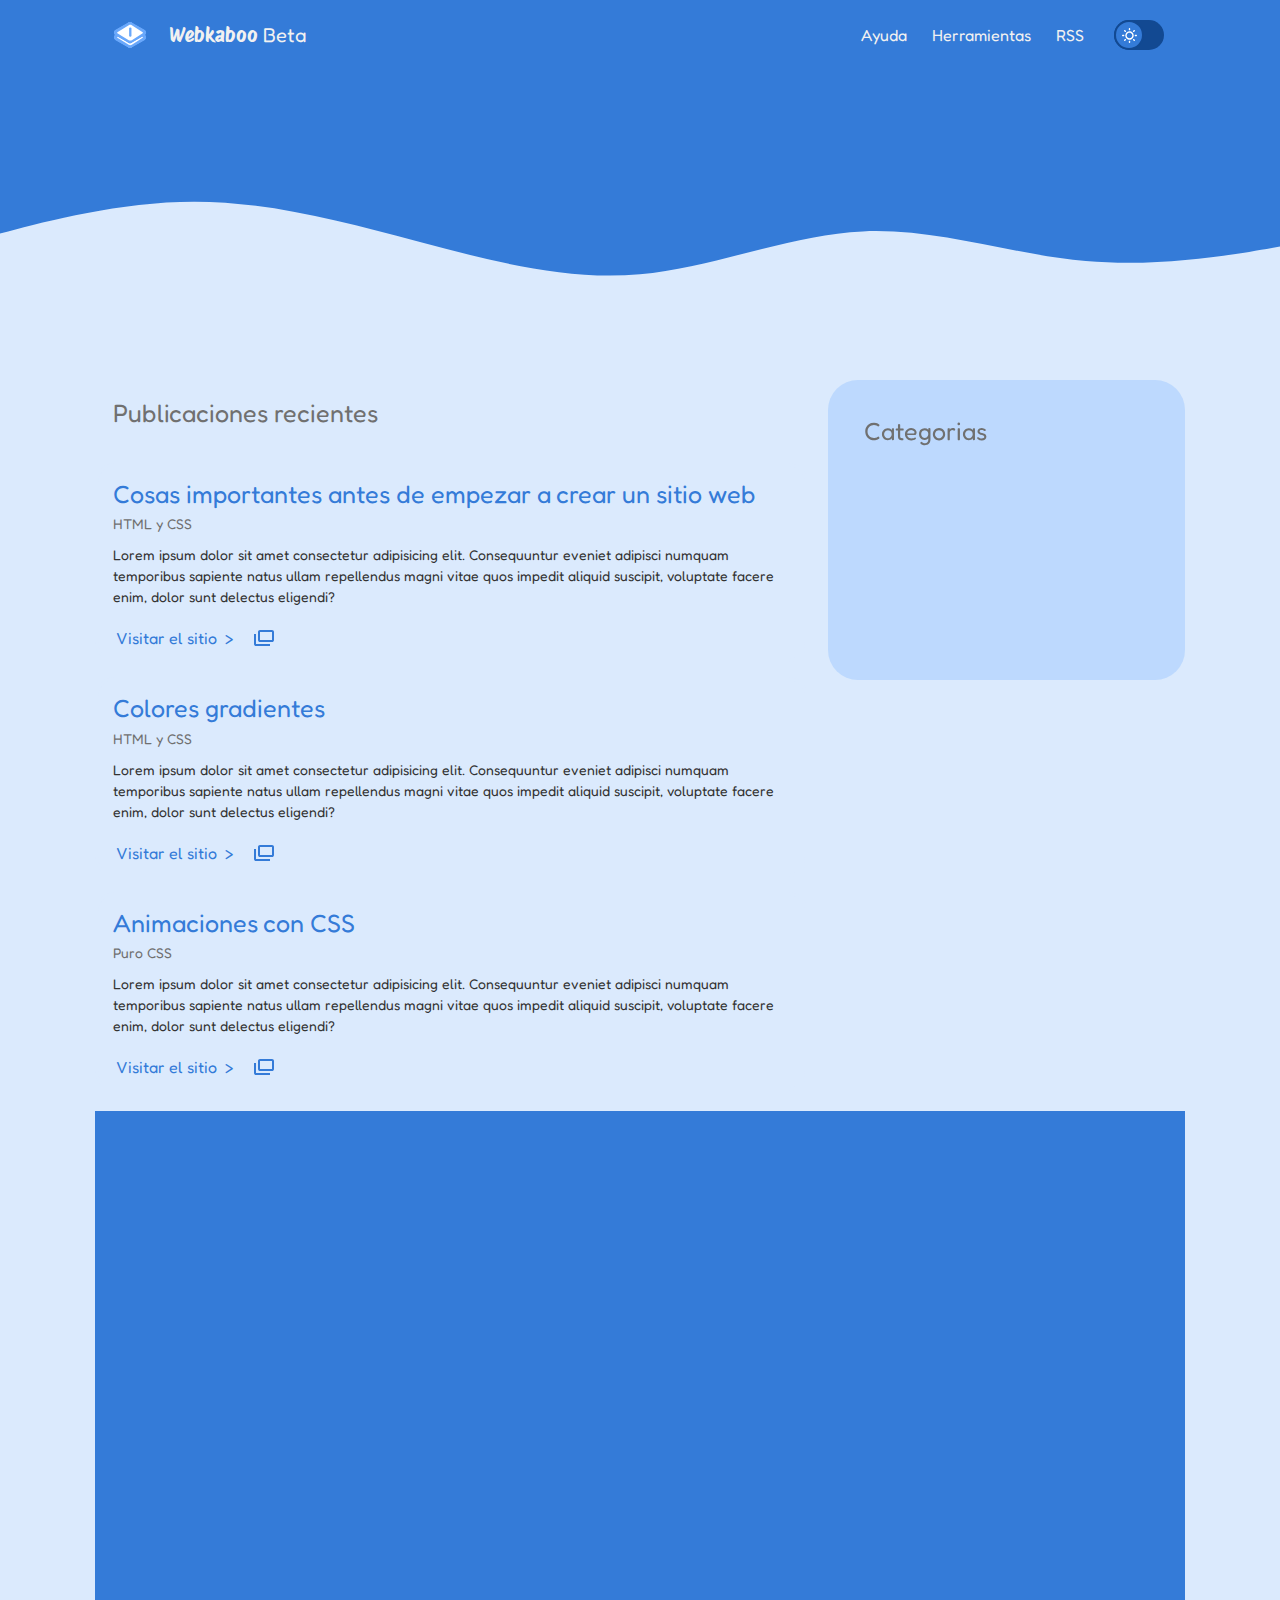
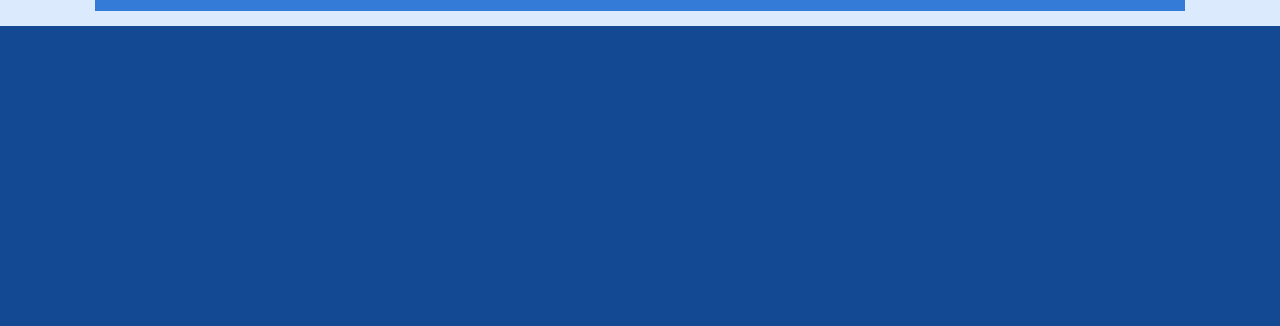
==== index.html @ 7ee4e136 "Add files via upload" ====
<!DOCTYPE html>
<html lang="en">

    <head>
        <meta charset="utf-8" />
        <link rel="icon" href="css/favicon.svg"/>
        <meta name="viewport" content="width=device-width, initial-scale=1" />
        <meta name="theme-color" content="#FFFFFF" />
        <meta
        name="description"
        content="TEST"
        />
        <title>WebKaboo Beta</title>

        <script src="https://code.jquery.com/jquery-3.6.0.slim.min.js"></script>
        <script src="https://code.jquery.com/jquery-3.6.0.slim.js"></script>
        <script src="js/main.js"></script>

        <link rel="stylesheet" type="text/css" href="css/main.css">
        <link rel="stylesheet" type="text/css" href="css/color.css">
        <link rel="stylesheet" type="text/css" href="css/header.css">
        <link rel="stylesheet" type="text/css" href="css/content.css">
        <link rel="stylesheet" type="text/css" href="css/ventan.css">
        <link rel="stylesheet" type="text/css" href="css/footer.css">
    </head>

    <body class="freeze">

    <header class="scroll-hd">
        <div class="header-max">

            <div class="menu-mobile">
                <div onclick="ClickMenu()" class="button">
                    <div class="bar-1 br-1 scroll-btn"></div>
                    <div class="bar-2 br-2 scroll-btn"></div>
                    <div class="bar-3 br-3 scroll-btn"></div>
                </div>
            </div>          
            
            <div class="logo">
                <div class="logo-img"></div>
                <div class="logo-title scroll-tx">Webkaboo&nbsp;<div class="sample-text">Beta</div></div>
            </div>

            <div class="menu-desk">
                <a href="#" class="desk-link scroll-tx">Ayuda</a>
                <a href="#" class="desk-link scroll-tx">Herramientas</a>
                <a href="#" class="desk-link scroll-tx">RSS</a>   
                
                <div class="pil-desk">
                    <div class="pildora-reactora-nuclear-destructiva" onclick="darkm()">
                        <div class="desk-dark dl"></div>
                    </div>
                </div>
                
            </div>

            <div class="visible-btn"></div>
        
        </div>

    </header>

    <div class="menu-wave menu-on scroll-bg">
        <div class="menu-grid">
            <a href="#" onclick="ClickMenu()" class="menu-grid-link smooth-menu scroll-tx">Ayuda</a>
            <a href="#" onclick="ClickMenu()" class="menu-grid-link smooth-menu menu-delay scroll-tx">Herramientas</a>
            <a href="#" onclick="ClickMenu()" class="menu-grid-link smooth-menu menu-delay-2 scroll-tx">RSS</a>

            <div class="pilpil smooth-menu"><div class="dark-mb" onclick="darkm()"></div></div>
        </div>
    </div>


    <div class="content-base">
    
        <div class="hero-bg"><div class="hero">
            
        </div></div>

        <div class="block-1">
            <div class="entrada-grid">
            <div class="publish">Publicaciones recientes</div>
                <div class="sesion-border">
                    <a href="#" class="sesion-content">
                        <div class="sesion-title">Cosas importantes antes de empezar a crear un sitio web</div>
                        <div class="sesion-subtitle">HTML y CSS</div>
                        <div class="sesion-info">Lorem ipsum dolor sit amet consectetur adipisicing elit. Consequuntur eveniet adipisci numquam temporibus sapiente natus ullam repellendus magni vitae quos impedit aliquid suscipit, voluptate facere enim, dolor sunt delectus eligendi?</div>
                    </a>
                    <div class="sesion-button">
                        <a href="#" class="visitar-button">Visitar el sitio  &nbsp;></a>
                        <a href="#" target="_blank" class="icon-ventana">
                            <svg width="20" height="16" viewBox="0 0 20 16" fill="none" xmlns="http://www.w3.org/2000/svg">
                                <path class="svg-window" d="M16 14V16H2C1.46957 16 0.960859 15.7893 0.585786 15.4142C0.210714 15.0391 0 14.5304 0 14V4H2V14M20 2V10C20 10.5304 19.7893 11.0391 19.4142 11.4142C19.0391 11.7893 18.5304 12 18 12H6C5.46957 12 4.96086 11.7893 4.58579 11.4142C4.21071 11.0391 4 10.5304 4 10V2C4 1.46957 4.21071 0.960859 4.58579 0.585786C4.96086 0.210714 5.46957 0 6 0H18C18.5304 0 19.0391 0.210714 19.4142 0.585786C19.7893 0.960859 20 1.46957 20 2ZM18 2H6V10H18V2Z" fill="#5075a5"/>
                            </svg>                                
                        </a>
                    </div>
                </div>

                <div class="sesion-border">
                    <a href="#" class="sesion-content">
                        <div class="sesion-title">Colores gradientes</div>
                        <div class="sesion-subtitle">HTML y CSS</div>
                        <div class="sesion-info">Lorem ipsum dolor sit amet consectetur adipisicing elit. Consequuntur eveniet adipisci numquam temporibus sapiente natus ullam repellendus magni vitae quos impedit aliquid suscipit, voluptate facere enim, dolor sunt delectus eligendi?</div>
                    </a>
                    <div class="sesion-button">
                        <a href="#" class="visitar-button">Visitar el sitio  &nbsp;></a>
                        <a href="#" target="_blank" class="icon-ventana">
                            <svg width="20" height="16" viewBox="0 0 20 16" fill="none" xmlns="http://www.w3.org/2000/svg">
                                <path class="svg-window" d="M16 14V16H2C1.46957 16 0.960859 15.7893 0.585786 15.4142C0.210714 15.0391 0 14.5304 0 14V4H2V14M20 2V10C20 10.5304 19.7893 11.0391 19.4142 11.4142C19.0391 11.7893 18.5304 12 18 12H6C5.46957 12 4.96086 11.7893 4.58579 11.4142C4.21071 11.0391 4 10.5304 4 10V2C4 1.46957 4.21071 0.960859 4.58579 0.585786C4.96086 0.210714 5.46957 0 6 0H18C18.5304 0 19.0391 0.210714 19.4142 0.585786C19.7893 0.960859 20 1.46957 20 2ZM18 2H6V10H18V2Z" fill="#5075a5"/>
                            </svg>                                
                        </a>
                    </div>
                </div>

                <div class="sesion-border">
                    <a href="#" class="sesion-content">
                        <div class="sesion-title">Animaciones con CSS</div>
                        <div class="sesion-subtitle">Puro CSS</div>
                        <div class="sesion-info">Lorem ipsum dolor sit amet consectetur adipisicing elit. Consequuntur eveniet adipisci numquam temporibus sapiente natus ullam repellendus magni vitae quos impedit aliquid suscipit, voluptate facere enim, dolor sunt delectus eligendi?</div>
                    </a>
                    <div class="sesion-button">
                        <a href="#" class="visitar-button">Visitar el sitio  &nbsp;></a>
                        <a href="#" target="_blank" class="icon-ventana">
                            <svg width="20" height="16" viewBox="0 0 20 16" fill="none" xmlns="http://www.w3.org/2000/svg">
                                <path class="svg-window" d="M16 14V16H2C1.46957 16 0.960859 15.7893 0.585786 15.4142C0.210714 15.0391 0 14.5304 0 14V4H2V14M20 2V10C20 10.5304 19.7893 11.0391 19.4142 11.4142C19.0391 11.7893 18.5304 12 18 12H6C5.46957 12 4.96086 11.7893 4.58579 11.4142C4.21071 11.0391 4 10.5304 4 10V2C4 1.46957 4.21071 0.960859 4.58579 0.585786C4.96086 0.210714 5.46957 0 6 0H18C18.5304 0 19.0391 0.210714 19.4142 0.585786C19.7893 0.960859 20 1.46957 20 2ZM18 2H6V10H18V2Z" fill="#5075a5"/>
                            </svg>                                
                        </a>
                    </div>
                </div>

            </div>

            <div class="ventana-grid">
                <div class="publish">Categorias</div>

            </div>
        </div>

        <div class="block-2"></div>

        <footer></footer>

    </div>



    </body>
    
</html>
---- css/main.css ----
@import url('https://fonts.googleapis.com/css2?family=DM+Sans:opsz@9..40&display=swap');
@import url('https://fonts.googleapis.com/css2?family=Fredoka:wght@502&display=swap');
@import url('https://fonts.googleapis.com/css2?family=Fredoka:wght@502&family=Protest+Riot&display=swap');

/*
.fredoka-<uniquifier> {
  font-family: "Fredoka", sans-serif;
  font-optical-sizing: auto;
  font-weight: 502;
  font-style: normal;
  font-variation-settings:
    "wdth" 100;
}
*/

* {
    margin: 0;
    padding: 0;

    scroll-behavior: smooth;
}

*,::after, ::before {
    box-sizing: border-box;
}

html, body {
    height: 100%;
}

body {
    font-smooth: antialiased;
    -webkit-font-smoothing: antialiased;
    -moz-osx-font-smoothing: grayscale;

    line-height: 1.5;
}

body {
    background: var(--background);
}

input, button, textarea, select {
    font: inherit;
}

button {
    border: none;
}

a {
    text-decoration: none;
}

@media (prefers-color-scheme: dark) {

}

@media (max-width:780px) {
    .menu-block {
        overflow: hidden;
    }
}
---- css/color.css ----
body {
    --header: #347bd8;
    --header-color: #f1f1f1;
    
    --header-on: #dbeafd;
    --header-color-on: #333333;

    --h1-color: #347bd8;
    --h1-color-select:#102b83;

    --primary-color: #347bd8;
    --primary-color-select: #104285;

    --second-color: #7d4e9c;
    --second-color-select: #9e57ce;

    --publish:#707070;

    --background: #dbeafd;
    --text: #333333;
    --wave: url(../promp/wave.svg);

    --dark-btn: url(../promp/sun.521d76c1.svg);
    --window: url(../promp/window.svg);
    --window-hover: url(../promp/windowd.svg);

    --button-dark: #124992;
    --footer: #124992;

    --bg-movil: hwb(0 100% 0% / 0.733);
}

@media (max-width:780px) {
    body {
        --header: #347bd8;
        --header-color: #333333;

        --header-on: rgb(255, 255, 255);
        --header-color-on: #000000;
    }
}

body.dark-theme {
    --header: #347bd8;
    --header-color: #f1f1f1;
    
    --header-on: #07090e;
    --header-color-on: #d3d3d3;

    --h1-color: #a1841c;
    --h1-color-select:#e3b617;

    --primary-color: #a1841c;
    --primary-color-select: #e3b617;

    --second-color: #7d4e9c;
    --second-color-select: #9e57ce;

    --publish:#504949;

    /**--background: #202124;*/
    --background: #07090e;
    --text: #afafaf;
    --wave: url(../promp/wavedark.svg);

    --dark-btn: url(../promp/moon.9b54569f.svg);
    --window: url(../promp/windowd.svg);
    --window-hover: url(../promp/window.svg);

    --button-dark: #745f12;
    --footer: #124992;

    --bg-movil: #212224e3;
}

@media (prefers-color-scheme: dark) {
    body {
          --header: #347bd8;
    --header-color: #f1f1f1;
    
    --header-on: #202124;
    --header-color-on: #d3d3d3;

    --h1-color: #5075a5;
    --h1-color-select:#102b83;

    --primary-color: #5075a5;
    --primary-color-select: #104285;

    --second-color: #7d4e9c;
    --second-color-select: #9e57ce;

    --publish:#969696;

    --background: #202124;
    --text: #afafaf;
    --wave: url(../promp/wavedark.svg);

    --dark-btn: url(../promp/moon.9b54569f.svg);
    --window: url(../promp/windowd.svg);
    --window-hover: url(../promp/window.svg);

    --button-dark: #124992;
    --footer: #124992;

    --bg-movil: #212224e3;
    }
    body.light-theme {
        --header: #347bd8;
        --header-color: #f1f1f1;
        
        --header-on: rgb(255, 255, 255);
        --header-color-on: #333333;
    
        --h1-color: #347bd8;
        --h1-color-select:#102b83;
    
        --primary-color: #347bd8;
        --primary-color-select: #104285;
    
        --second-color: #7d4e9c;
        --second-color-select: #9e57ce;
    
        --publish:#707070;
    
        --background: #ffffff;
        --text: #333333;
        --wave: url(../promp/wave.svg);
    
        --dark-btn: url(../promp/sun.521d76c1.svg);
        --window: url(../promp/window.svg);
        --window-hover: url(../promp/windowd.svg);
    
        --button-dark: #124992;
        --footer: #124992;
    
        --bg-movil: hwb(0 100% 0% / 0.733);
    }
}
---- css/header.css ----
header {
    width: 100%;
    height: 70px;

    position: fixed;

    background-color: var(--primary-color);
    
    font-family: "Fredoka", sans-serif;

    user-select: none;
    z-index: 3;
    transition: 0.2s ease-out;
}

.header-scroll {
    background-color: var(--header-on);
}

.header-max{
    width: 100%;
    height: 70px;

    max-width: 1090px;

    margin-left: auto;
    margin-right: auto;

    justify-content: space-between;
    display: flex;
}

.menu-mobile {
    display: none;
}/*Vista movil desactivado*/

.logo{
    width: 230px;
    height: 70px;

    display: flex;

    gap: 4px;
}

.logo-img {
    width: 70px;
    height: 70px;

    background-image: url(favicon.svg);
    background-size: 38px;

    background-position: center;

    background-repeat: no-repeat;
}

.logo-title{
    width: fit-content;
    height: 70px;

    display: flex;
    justify-content: center;
    align-items: center;

    color: var(--header-color);
    font-family: "Protest Riot", sans-serif;

    font-size: 20px;
}

.sample-text {
    font-family: "Fredoka", sans-serif;
}/*Beta*/

.menu-desk{
    width: 340px;
    height: 70px;

    display: flex;

    align-items: center;
    justify-content: center;
    flex-direction: row;

    gap: 25px;
}

.desk-link {
    text-decoration: none;
    color:var(--header-color);

    transition: 0.2s ease-out;
}

.desk-link:hover{
    color:var(--primary-color-select);
}

.resolt {
    color: var(--header-color-on);
}/* color en scroll*/

.visible-btn {
    display: none;
}

.pil-desk {
    display: flex;

    width: 60px;
    height: 70px;

    align-items: center;
    justify-content: center;
}

.pildora-reactora-nuclear-destructiva {
    background-color: var(--button-dark);

    width: 50px;
    height: 30px;

    border-radius: 30px;

    display: flex;
    flex-direction: row;
}

.desk-dark {
    width: 30px;
    height: 30px;

    border-radius: 30px;
}

.desk-dark {
    background: var(--primary-color);
    border: 2px solid var(--button-dark);

    background-image: var(--dark-btn);
    background-size: 15px 15px;

    background-position: center;
    background-repeat: no-repeat;
    transition: 0.2s ease-out;
}

.demo {
    transform: translate(20px, 0);
}

@media (max-width:780px) {

    .pildora-reactora-nuclear-destructiva{
        display: none;
    }

    header {
        height: 60px;
    }

    .header-max, .logo-img {
        height: 60px;
    }

    .menu-mobile {
        display: flex;
        width: 60px;
        height: 60px;
    }

    .logo-title{
        display: none;
    }

    .logo {
        width: 50px;
        height: 60px;
    }

    .menu-desk{
        display: none;
    }

    .visible-btn {
        display: block;
        width: 60px;
        height: 60px;
    }

    .button {
        width: 100%;
        height: 100%;
    
        display: flex;
        justify-content: center;
        align-items: center;
        flex-direction: column;
        gap: 5px;
    
    }
}

.bar-1, .bar-2, .bar-3 {
    width: 20px;
    height: 2px;

    border-radius: 20px;

    background-color: var(--header-color);
    transition: 200ms ease-out;
    transform: scale(1);
}

.btn-resolt {
    background-color: var(--header-color-on);
}

.bar1-on {
    position: fixed;
    transform: rotate(-46deg);
}

.bar2-on {
    opacity: 0;
}

.bar3-on {
    position: fixed;
    transform: rotate(44deg);
}

.menu-wave {
    display: none;
}

@media (max-width:780px) {
    .menu-wave {
        width: 100%;
        height: 100%;
    
        display: flex;
        flex-direction: column;
    
        position: fixed;
    
        background-color: var(--primary-color);
    
        transform: translateY(-100%);
        transition: 0.35s cubic-bezier(1, 0.04, 0.36, 1);
    
        z-index: 2;
        backdrop-filter: blur(3px);
    }

    .menu-wave-on {
        transform: translateY(0);
    }

    .bg-resolt {
        background-color: var(--bg-movil);
    }

    .menu-grid {
        width: 100%;
        height: 400px;
    
        padding: 80px 30px 30px 30px;
    
        display: flex;
        flex-direction: column;
        gap: 10px;
    }

    .menu-grid-link {
        color: var(--header-color);
        font-family: "Fredoka", sans-serif;
    
        width: 100%;
        height: 65px;
    
        font-size: 35px;
    
        display: flex;
        align-items: center;
        justify-content:flex-start;
    
        transition: 0.2s ease-out;

        opacity: 0;
        text-decoration: none;
    }

    .resolt {
        color: var(--header-color-on);
    }

    .menu-grid-smooth {
        animation: Smooth-menu-ed 0.752s forwards;
    }
    
    @keyframes Smooth-menu-ed {
        0% {
            opacity: 0;
            transform: translateX(50px) scale(1);
        }
    
        60% {
            opacity: 0;
            transform: translateX(50px) scale(1);
        }
    
        100% {
            opacity: 1;
            transform:scale(1);
        }
    }
}

.pilpil{
    width: 100%;
    height: 50px;

    display: flex;
}

.dark-mb{
    width: 50px;
    height: 50px;

    border-radius: 50px;

    background: var(--primary-color-select);
    background-image: var(--dark-btn);
    background-size: 30px;
    background-position: center;

    background-repeat: no-repeat;
}
---- css/content.css ----
.content-base {
    width: 100%;
    height: 100%;

    background-color: var(--background);
}

.hero-bg {
    background: var(--primary-color);
    background-image: var(--wave);
    background-size: cover;
    background-position: center;
    background-repeat: no-repeat;
}

.hero {
    width: 100%;
    max-width: 1080px;

    margin-left: auto;
    margin-right: auto;
    height: 40vh;

    /*background-image: url(../test.png);
    background-size: cover;
    background-position: center center;

    background-repeat: no-repeat;*/

    display: flex;
    align-items: flex-start;
    justify-content: center;
    flex-direction: column;

    display: flex;

    padding: 20px;
    gap: 20px;
}

.block-1 {
    width: 100%;
    max-width: 1090px;

    margin-left: auto;
    margin-right: auto;
    height: auto;

    display: grid;

    grid-template-columns: 2fr 1fr;
    grid-template-rows: 1fr;

    gap: 20px;
    flex-direction: column;
    padding: 20px 0;
}

.entrada-grid {
    width: 100%;
    height: auto;

    gap: 15px;
    display: grid;
}

@media (max-width:780px) {
    .block-1 {
        display: flex;
    }
}

.publish {
    font-family: "Fredoka", sans-serif;
    font-size: 25px;

    color: var(--publish);
    padding: 15px 18px;
}

.sesion-border {
    border: 3px solid var(--background);
    transition: 0.2s ease-out;
    border-radius: 20px;
}

.sesion-content {
    font-family: "Fredoka", sans-serif;

    width: 100%;
    height: auto;

    padding: 10px 15px;

    display: flex;
    flex-direction: column;
    gap: 0px;

    transition: 0.2s ease-out;
}

.sesion-title {
    font-size: 25px;
    color: var(--h1-color);
    transition: 0.2s ease-out;
}

.sesion-subtitle {
    font-size: 14px;
    color: var(--publish);
    transition: 0.2s ease-out;
    margin-bottom: 10px;
}

.sesion-info {
    font-size: 14px;
    color: var(--text);
}

.sesion-button {
    font-family: "Fredoka", sans-serif;

    width: 100%;
    height: 42px;

    padding: 0 18px;

    display: flex;
    gap: 10px;
}

.sesion-border:active {
    border: 3px solid var(--primary-color);
}

.sesion-content:hover .sesion-title {
    color: var(--primary-color-select);
}

.visitar-button {
    width: fit-content;
    height: 42px;


    border-radius: 30px;

    color: var(--primary-color);

    display: flex;
    align-items: center;
    justify-content: center;
    transition: 0.2s ease-out;
}

.visitar-button:hover {
    color: var(--primary-color-select);
}

.icon-ventana {
    width: 42px;
    height: 42px;

    border-radius: 30px;
    display: flex;
    align-items: center;
    justify-content: center;
}

.svg-window {
    fill: var(--primary-color);
    transition: 0.2s ease-out;
}

.icon-ventana:hover .svg-window{
    fill: var(--primary-color-select);
}


.block-2 {
    width: 100%;
    max-width: 1090px;

    margin-left: auto;
    margin-right: auto;
    height: 500px;

    display: block;

    gap: 20px;
    padding: 20px 0;

    background-color: var(--primary-color);
}
---- css/ventan.css ----
.ventana-grid {
    width: 100%;
    height: 300px;

    background-color: #98c5ff71;
    border-radius: 30px;

    display: block;
    position: sticky;

    z-index: 2;
    top: 90px;

    padding: 18px;
}

@media (max-width:780px) {
    .ventana-grid {
        display: none;
    }
}
---- css/footer.css ----
footer {
    width: 100%;
    height: 300px;

    background: var(--footer);
    margin-top: 15px;
}
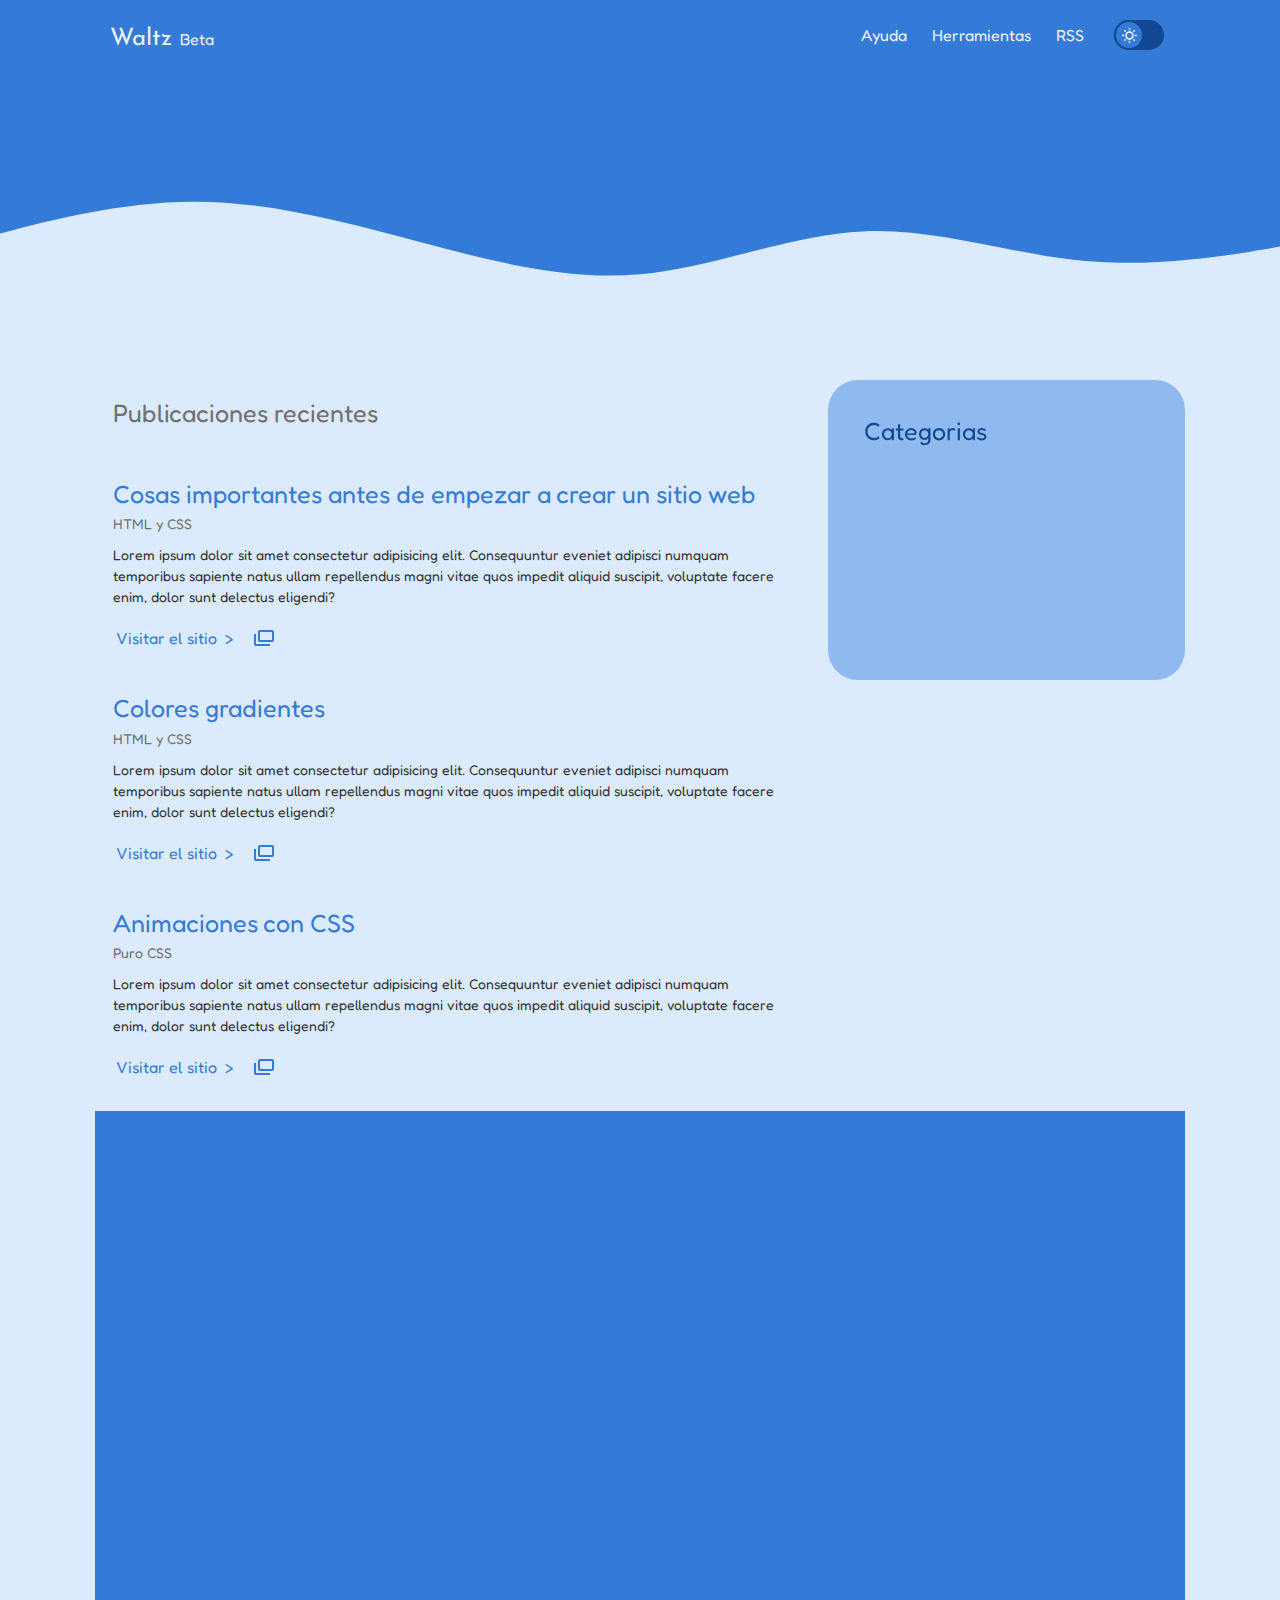
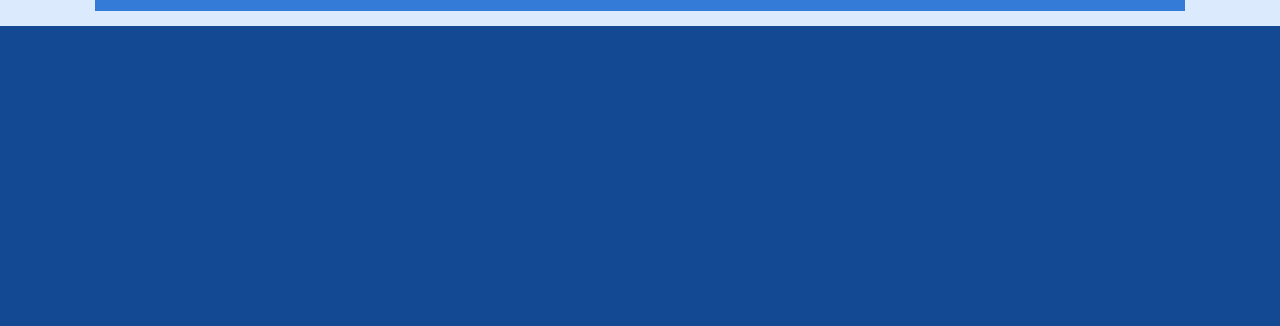
==== commit 1c2bdd7b: "Add files via upload" ====
--- a/index.html
+++ b/index.html
@@ -10,11 +10,9 @@
         name="description"
         content="TEST"
         />
-        <title>WebKaboo Beta</title>
+        <title>Waltz beta</title>
 
-        <script src="https://code.jquery.com/jquery-3.6.0.slim.min.js"></script>
-        <script src="https://code.jquery.com/jquery-3.6.0.slim.js"></script>
-        <script src="js/main.js"></script>
+        <script src="js/main.js" ></script>
 
         <link rel="stylesheet" type="text/css" href="css/main.css">
         <link rel="stylesheet" type="text/css" href="css/color.css">
@@ -38,8 +36,7 @@
             </div>          
             
             <div class="logo">
-                <div class="logo-img"></div>
-                <div class="logo-title scroll-tx">Webkaboo&nbsp;<div class="sample-text">Beta</div></div>
+                <div class="logo-title scroll-tx">Waltz&nbsp;<div class="sample-text">Beta</div></div>
             </div>
 
             <div class="menu-desk">
@@ -47,10 +44,10 @@
                 <a href="#" class="desk-link scroll-tx">Herramientas</a>
                 <a href="#" class="desk-link scroll-tx">RSS</a>   
                 
-                <div class="pil-desk">
-                    <div class="pildora-reactora-nuclear-destructiva" onclick="darkm()">
+                <div class="pil-desk ">
+                    <button class="pildora-reactora-nuclear-destructiva" onclick="darkm()">
                         <div class="desk-dark dl"></div>
-                    </div>
+                    </button>
                 </div>
                 
             </div>
@@ -72,11 +69,11 @@
     </div>
 
 
-    <div class="content-base">
+    <div class="content-base no-clic">
     
-        <div class="hero-bg"><div class="hero">
-            
-        </div></div>
+        <div class="hero-bg">
+            <div class="hero"></div>
+        </div>
 
         <div class="block-1">
             <div class="entrada-grid">
@@ -132,7 +129,7 @@
             </div>
 
             <div class="ventana-grid">
-                <div class="publish">Categorias</div>
+                <div class="ventana-title">Categorias</div>
 
             </div>
         </div>
--- a/css/main.css
+++ b/css/main.css
@@ -1,6 +1,8 @@
 @import url('https://fonts.googleapis.com/css2?family=DM+Sans:opsz@9..40&display=swap');
 @import url('https://fonts.googleapis.com/css2?family=Fredoka:wght@502&display=swap');
 @import url('https://fonts.googleapis.com/css2?family=Fredoka:wght@502&family=Protest+Riot&display=swap');
+
+@import url('https://fonts.googleapis.com/css2?family=Josefin+Sans:ital,wght@1,700&display=swap');
 
 /*
 .fredoka-<uniquifier> {
--- a/css/color.css
+++ b/css/color.css
@@ -15,6 +15,8 @@
     --second-color-select: #9e57ce;
 
     --publish:#707070;
+    --category: #124992;
+    --ventana:#317cdf71;
 
     --background: #dbeafd;
     --text: #333333;
@@ -27,17 +29,7 @@
     --button-dark: #124992;
     --footer: #124992;
 
-    --bg-movil: hwb(0 100% 0% / 0.733);
-}
-
-@media (max-width:780px) {
-    body {
-        --header: #347bd8;
-        --header-color: #333333;
-
-        --header-on: rgb(255, 255, 255);
-        --header-color-on: #000000;
-    }
+    --bg-movil: #dbeafd;
 }
 
 body.dark-theme {
@@ -57,6 +49,8 @@
     --second-color-select: #9e57ce;
 
     --publish:#504949;
+    --category: #afafaf;
+    --ventana:#0f11146e;
 
     /**--background: #202124;*/
     --background: #07090e;
@@ -70,46 +64,47 @@
     --button-dark: #745f12;
     --footer: #124992;
 
-    --bg-movil: #212224e3;
+    --bg-movil: #07090e;
 }
 
 @media (prefers-color-scheme: dark) {
     body {
-          --header: #347bd8;
-    --header-color: #f1f1f1;
+        --header: #347bd8;
+        --header-color: #f1f1f1;
+        
+        --header-on: #07090e;
+        --header-color-on: #d3d3d3;
     
-    --header-on: #202124;
-    --header-color-on: #d3d3d3;
-
-    --h1-color: #5075a5;
-    --h1-color-select:#102b83;
-
-    --primary-color: #5075a5;
-    --primary-color-select: #104285;
-
-    --second-color: #7d4e9c;
-    --second-color-select: #9e57ce;
-
-    --publish:#969696;
-
-    --background: #202124;
-    --text: #afafaf;
-    --wave: url(../promp/wavedark.svg);
-
-    --dark-btn: url(../promp/moon.9b54569f.svg);
-    --window: url(../promp/windowd.svg);
-    --window-hover: url(../promp/window.svg);
-
-    --button-dark: #124992;
-    --footer: #124992;
-
-    --bg-movil: #212224e3;
+        --h1-color: #a1841c;
+        --h1-color-select:#e3b617;
+    
+        --primary-color: #a1841c;
+        --primary-color-select: #e3b617;
+    
+        --second-color: #7d4e9c;
+        --second-color-select: #9e57ce;
+    
+        --publish:#504949;
+    
+        /**--background: #202124;*/
+        --background: #07090e;
+        --text: #afafaf;
+        --wave: url(../promp/wavedark.svg);
+    
+        --dark-btn: url(../promp/moon.9b54569f.svg);
+        --window: url(../promp/windowd.svg);
+        --window-hover: url(../promp/window.svg);
+    
+        --button-dark: #745f12;
+        --footer: #124992;
+    
+        --bg-movil: #212224e3;
     }
     body.light-theme {
         --header: #347bd8;
         --header-color: #f1f1f1;
         
-        --header-on: rgb(255, 255, 255);
+        --header-on: #dbeafd;
         --header-color-on: #333333;
     
         --h1-color: #347bd8;
@@ -123,7 +118,7 @@
     
         --publish:#707070;
     
-        --background: #ffffff;
+        --background: #dbeafd;
         --text: #333333;
         --wave: url(../promp/wave.svg);
     
--- a/css/header.css
+++ b/css/header.css
@@ -35,24 +35,12 @@
 }/*Vista movil desactivado*/
 
 .logo{
-    width: 230px;
-    height: 70px;
-
-    display: flex;
-
-    gap: 4px;
-}
-
-.logo-img {
-    width: 70px;
-    height: 70px;
-
-    background-image: url(favicon.svg);
-    background-size: 38px;
-
-    background-position: center;
-
-    background-repeat: no-repeat;
+    width: 100px;
+    height: 70px;
+
+    display: flex;
+
+    padding: 4px 0 0 15px ;
 }
 
 .logo-title{
@@ -64,13 +52,16 @@
     align-items: center;
 
     color: var(--header-color);
-    font-family: "Protest Riot", sans-serif;
-
-    font-size: 20px;
+    
+    font-family: 'Josefin Sans', sans-serif;
+
+    font-size: 24px;
 }
 
 .sample-text {
+    font-size: 16px;
     font-family: "Fredoka", sans-serif;
+
 }/*Beta*/
 
 .menu-desk{
@@ -170,14 +161,20 @@
         height: 60px;
     }
 
-    .logo-title{
+    .logo {
+        width: 73px;
+        height: 60px;
+        padding: 4px 0 0 0 ;
+    }
+
+    .sample-text {
         display: none;
     }
 
-    .logo {
-        width: 50px;
-        height: 60px;
-    }
+    .logo-title {
+        height: 60px;
+    }
+
 
     .menu-desk{
         display: none;
@@ -235,6 +232,10 @@
     display: none;
 }
 
+.content-block {
+    filter: blur(2px);
+}
+
 @media (max-width:780px) {
     .menu-wave {
         width: 100%;
@@ -247,15 +248,16 @@
     
         background-color: var(--primary-color);
     
-        transform: translateY(-100%);
-        transition: 0.35s cubic-bezier(1, 0.04, 0.36, 1);
+        opacity: 0;
+        transition: 0.25s cubic-bezier(1, 0.04, 0.36, 1);
     
         z-index: 2;
         backdrop-filter: blur(3px);
+
     }
 
     .menu-wave-on {
-        transform: translateY(0);
+        opacity: 1;
     }
 
     .bg-resolt {
@@ -297,7 +299,7 @@
     }
 
     .menu-grid-smooth {
-        animation: Smooth-menu-ed 0.752s forwards;
+        animation: Smooth-menu-ed 0.723s forwards;
     }
     
     @keyframes Smooth-menu-ed {
--- a/css/ventan.css
+++ b/css/ventan.css
@@ -2,7 +2,7 @@
     width: 100%;
     height: 300px;
 
-    background-color: #98c5ff71;
+    background-color: var(--ventana);
     border-radius: 30px;
 
     display: block;
@@ -18,4 +18,13 @@
     .ventana-grid {
         display: none;
     }
+}
+
+.ventana-title {
+    color: var(--category);
+
+    font-family: "Fredoka", sans-serif;
+    font-size: 25px;
+
+    padding: 15px 18px;
 }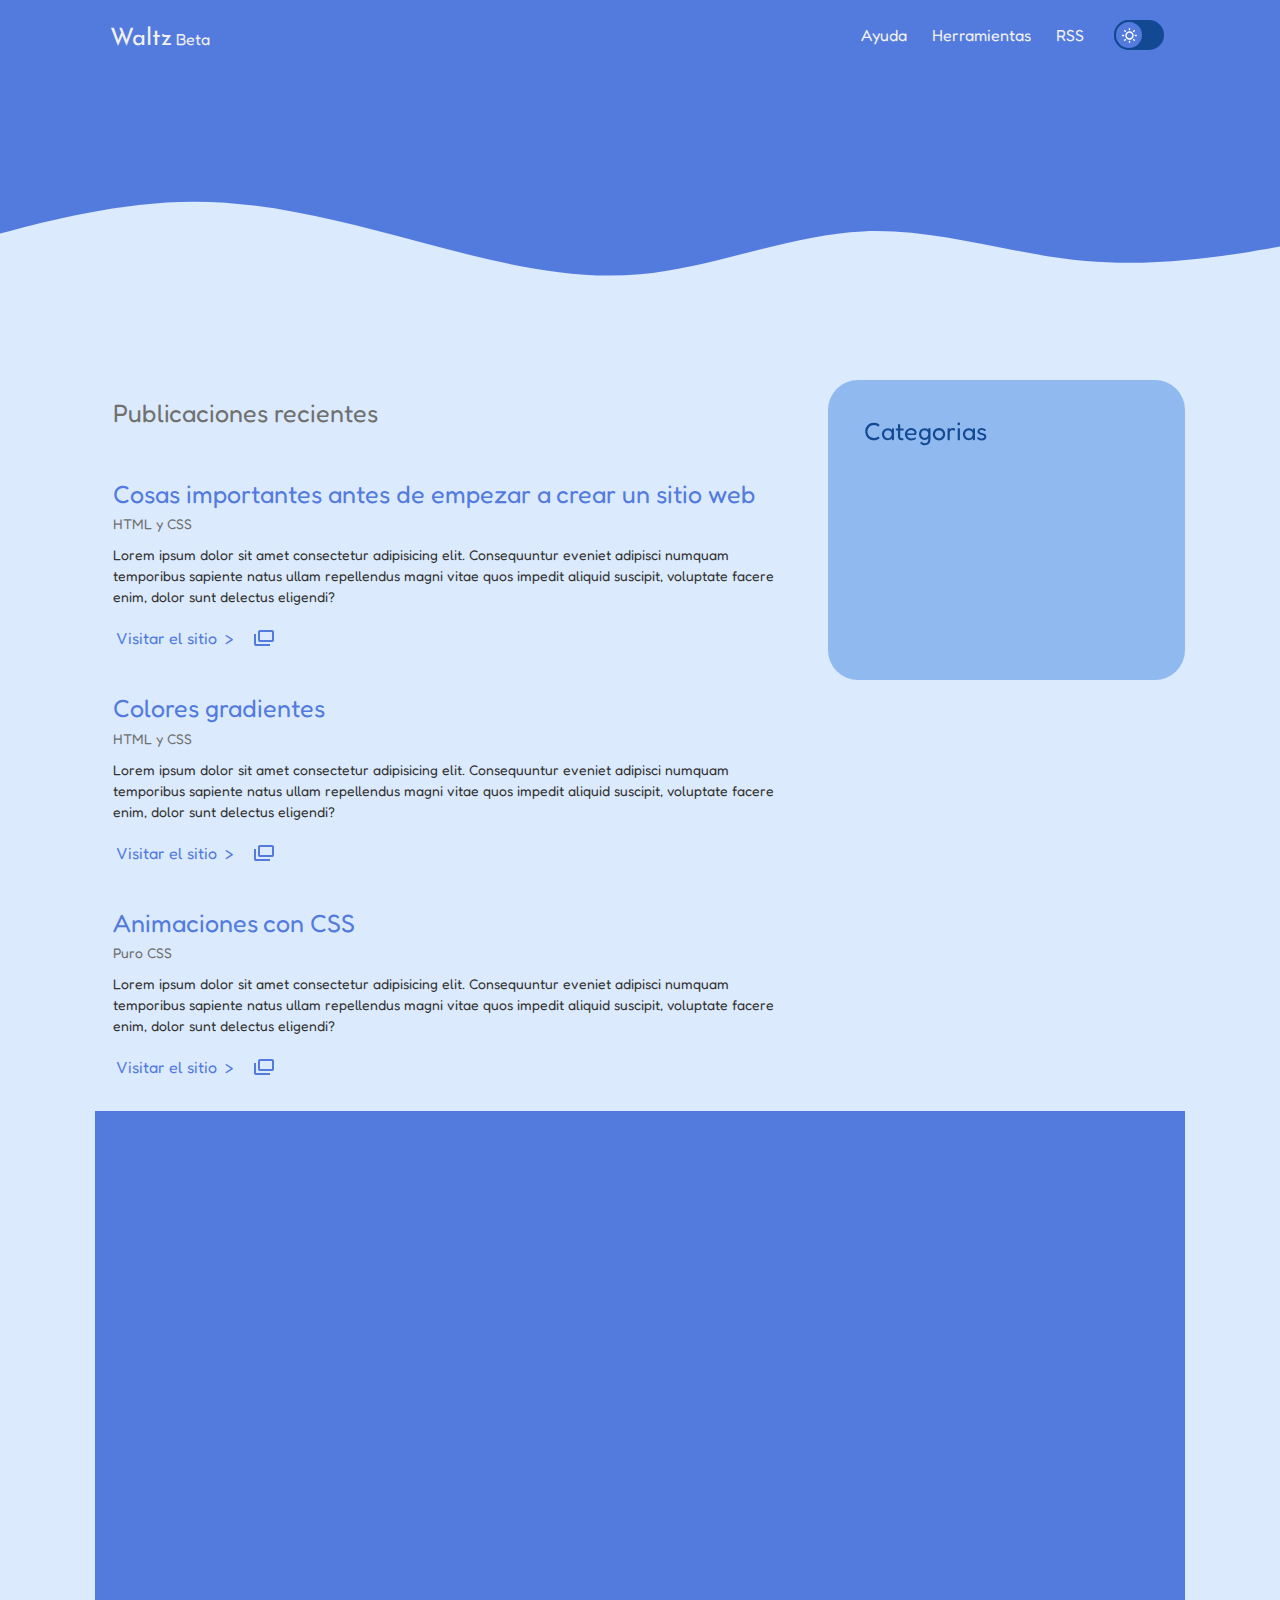
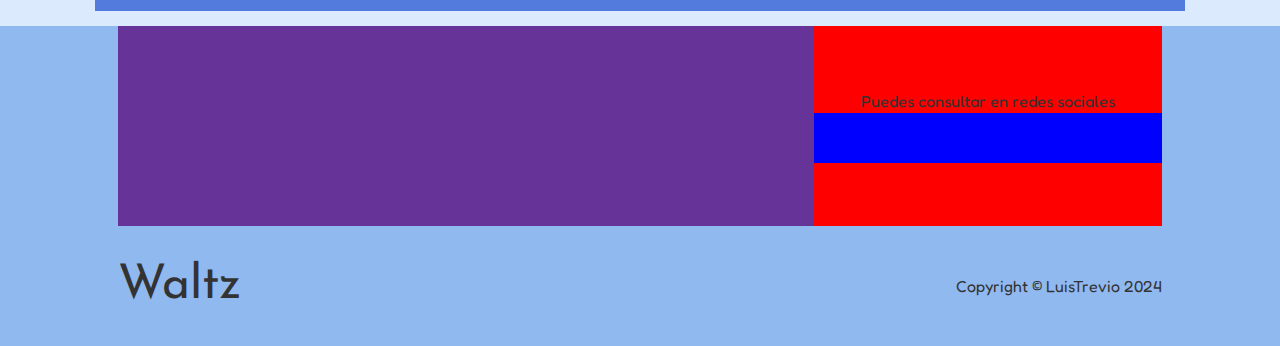
==== commit 4ebd3d94: "Add files via upload" ====
--- a/index.html
+++ b/index.html
@@ -5,7 +5,7 @@
         <meta charset="utf-8" />
         <link rel="icon" href="css/favicon.svg"/>
         <meta name="viewport" content="width=device-width, initial-scale=1" />
-        <meta name="theme-color" content="#FFFFFF" />
+        <meta name="theme-color" content="#537BDE" />
         <meta
         name="description"
         content="TEST"
@@ -31,12 +31,11 @@
                 <div onclick="ClickMenu()" class="button">
                     <div class="bar-1 br-1 scroll-btn"></div>
                     <div class="bar-2 br-2 scroll-btn"></div>
-                    <div class="bar-3 br-3 scroll-btn"></div>
                 </div>
             </div>          
             
             <div class="logo">
-                <div class="logo-title scroll-tx">Waltz&nbsp;<div class="sample-text">Beta</div></div>
+                <div class="logo-title scroll-tx">Waltz<div class="sample-text">&nbsp;Beta</div></div>
             </div>
 
             <div class="menu-desk">
@@ -44,7 +43,7 @@
                 <a href="#" class="desk-link scroll-tx">Herramientas</a>
                 <a href="#" class="desk-link scroll-tx">RSS</a>   
                 
-                <div class="pil-desk ">
+                <div class="pil-desk">
                     <button class="pildora-reactora-nuclear-destructiva" onclick="darkm()">
                         <div class="desk-dark dl"></div>
                     </button>
@@ -69,7 +68,7 @@
     </div>
 
 
-    <div class="content-base no-clic">
+    <div class="content-base">
     
         <div class="hero-bg">
             <div class="hero"></div>
@@ -136,7 +135,23 @@
 
         <div class="block-2"></div>
 
-        <footer></footer>
+        <footer>
+            <div class="footer-content">
+                <div class="footer-links">
+                    <div class="forum-links"></div>
+                    <div class="redes">
+                        Puedes consultar en redes sociales
+
+                        <div class="png-redes-grid"></div>
+                    </div>
+                </div>
+
+                <div class="copyrigter">
+                    <div class="logo-footer">Waltz</div>
+                    <div class="copy-text">Copyright © LuisTrevio 2024</div>
+                </div>
+            </div>
+        </footer>
 
     </div>
 
--- a/css/color.css
+++ b/css/color.css
@@ -5,14 +5,14 @@
     --header-on: #dbeafd;
     --header-color-on: #333333;
 
-    --h1-color: #347bd8;
+    --h1-color: #537BDE;
     --h1-color-select:#102b83;
 
-    --primary-color: #347bd8;
+    --primary-color: #537BDE;
     --primary-color-select: #104285;
 
-    --second-color: #7d4e9c;
-    --second-color-select: #9e57ce;
+    --second-color: #7791D1;
+    --second-color-select: #7791D1;
 
     --publish:#707070;
     --category: #124992;
@@ -70,65 +70,69 @@
 @media (prefers-color-scheme: dark) {
     body {
         --header: #347bd8;
-        --header-color: #f1f1f1;
-        
-        --header-on: #07090e;
-        --header-color-on: #d3d3d3;
+    --header-color: #f1f1f1;
     
-        --h1-color: #a1841c;
-        --h1-color-select:#e3b617;
-    
-        --primary-color: #a1841c;
-        --primary-color-select: #e3b617;
-    
-        --second-color: #7d4e9c;
-        --second-color-select: #9e57ce;
-    
-        --publish:#504949;
-    
-        /**--background: #202124;*/
-        --background: #07090e;
-        --text: #afafaf;
-        --wave: url(../promp/wavedark.svg);
-    
-        --dark-btn: url(../promp/moon.9b54569f.svg);
-        --window: url(../promp/windowd.svg);
-        --window-hover: url(../promp/window.svg);
-    
-        --button-dark: #745f12;
-        --footer: #124992;
-    
-        --bg-movil: #212224e3;
+    --header-on: #07090e;
+    --header-color-on: #d3d3d3;
+
+    --h1-color: #a1841c;
+    --h1-color-select:#e3b617;
+
+    --primary-color: #a1841c;
+    --primary-color-select: #e3b617;
+
+    --second-color: #7d4e9c;
+    --second-color-select: #9e57ce;
+
+    --publish:#504949;
+    --category: #afafaf;
+    --ventana:#0f11146e;
+
+    /**--background: #202124;*/
+    --background: #07090e;
+    --text: #afafaf;
+    --wave: url(../promp/wavedark.svg);
+
+    --dark-btn: url(../promp/moon.9b54569f.svg);
+    --window: url(../promp/windowd.svg);
+    --window-hover: url(../promp/window.svg);
+
+    --button-dark: #745f12;
+    --footer: #124992;
+
+    --bg-movil: #07090e;
     }
     body.light-theme {
         --header: #347bd8;
-        --header-color: #f1f1f1;
-        
-        --header-on: #dbeafd;
-        --header-color-on: #333333;
+    --header-color: #f1f1f1;
     
-        --h1-color: #347bd8;
-        --h1-color-select:#102b83;
-    
-        --primary-color: #347bd8;
-        --primary-color-select: #104285;
-    
-        --second-color: #7d4e9c;
-        --second-color-select: #9e57ce;
-    
-        --publish:#707070;
-    
-        --background: #dbeafd;
-        --text: #333333;
-        --wave: url(../promp/wave.svg);
-    
-        --dark-btn: url(../promp/sun.521d76c1.svg);
-        --window: url(../promp/window.svg);
-        --window-hover: url(../promp/windowd.svg);
-    
-        --button-dark: #124992;
-        --footer: #124992;
-    
-        --bg-movil: hwb(0 100% 0% / 0.733);
+    --header-on: #dbeafd;
+    --header-color-on: #333333;
+
+    --h1-color: #347bd8;
+    --h1-color-select:#102b83;
+
+    --primary-color: #347bd8;
+    --primary-color-select: #104285;
+
+    --second-color: #7d4e9c;
+    --second-color-select: #9e57ce;
+
+    --publish:#707070;
+    --category: #124992;
+    --ventana:#317cdf71;
+
+    --background: #dbeafd;
+    --text: #333333;
+    --wave: url(../promp/wave.svg);
+
+    --dark-btn: url(../promp/sun.521d76c1.svg);
+    --window: url(../promp/window.svg);
+    --window-hover: url(../promp/windowd.svg);
+
+    --button-dark: #124992;
+    --footer: #124992;
+
+    --bg-movil: #dbeafd;
     }
 }--- a/css/header.css
+++ b/css/header.css
@@ -199,7 +199,7 @@
     }
 }
 
-.bar-1, .bar-2, .bar-3 {
+.bar-1, .bar-2 {
     width: 20px;
     height: 2px;
 
@@ -220,20 +220,12 @@
 }
 
 .bar2-on {
-    opacity: 0;
-}
-
-.bar3-on {
     position: fixed;
     transform: rotate(44deg);
 }
 
 .menu-wave {
     display: none;
-}
-
-.content-block {
-    filter: blur(2px);
 }
 
 @media (max-width:780px) {
@@ -253,11 +245,12 @@
     
         z-index: 2;
         backdrop-filter: blur(3px);
-
+        pointer-events: none;
     }
 
     .menu-wave-on {
         opacity: 1;
+        pointer-events: all;
     }
 
     .bg-resolt {
--- a/css/ventan.css
+++ b/css/ventan.css
@@ -27,4 +27,5 @@
     font-size: 25px;
 
     padding: 15px 18px;
-}+}
+
--- a/css/footer.css
+++ b/css/footer.css
@@ -1,7 +1,110 @@
+
+
 footer {
     width: 100%;
-    height: 300px;
+    height: auto;
 
-    background: var(--footer);
+    background: var(--ventana);
     margin-top: 15px;
+}
+
+.footer-content {
+    width: 100%;
+    height: auto;
+
+    max-width: 1080px;
+    margin-right: auto;
+    margin-left: auto;
+}
+
+.footer-links {
+    width: 100%;
+    height: auto;
+
+    padding: 0 18px;
+    display: grid;
+
+    grid-template-columns: 2fr 1fr;
+
+    font-family: "Fredoka", sans-serif;
+
+    color: var(--header-color-on);
+}
+
+.forum-links {
+    display: block;
+    height: 200px;
+
+    background-color: rebeccapurple;
+}
+
+.redes {
+    display: block;
+    height: 200px;
+
+    background-color: red;
+    display: flex;
+
+    align-items: center;
+    justify-content: center;
+    flex-direction: column;
+}
+
+.png-redes-grid {
+    width: 100%;
+    height: 50px;
+
+    background: blue;
+}
+
+.copyrigter {
+    width: 100%;
+    height: 120px;
+
+    color: var(--header-color-on);
+
+    display: flex;
+    flex-direction: row;
+    align-items: center;
+
+    justify-content: space-between;
+
+    padding: 0 18px;
+}
+
+.logo-footer {
+    width: fit-content;
+    height: 120px;
+
+    display: flex;
+    justify-content: center;
+    align-items: center;
+    
+    font-family: 'Josefin Sans', sans-serif;
+
+    font-size: 48px;
+}
+
+.copy-text {
+    font-family: "Fredoka", sans-serif;
+}
+
+@media (max-width:780px) {
+
+    .footer-links {
+        display: block;
+    }
+
+    .forum-links, .redes {
+        height: auto;
+    }
+
+    .copyrigter {
+        height: 70px;
+    }
+
+    .logo-footer {
+        font-size: 24px;
+        height: 70px;
+    }
 }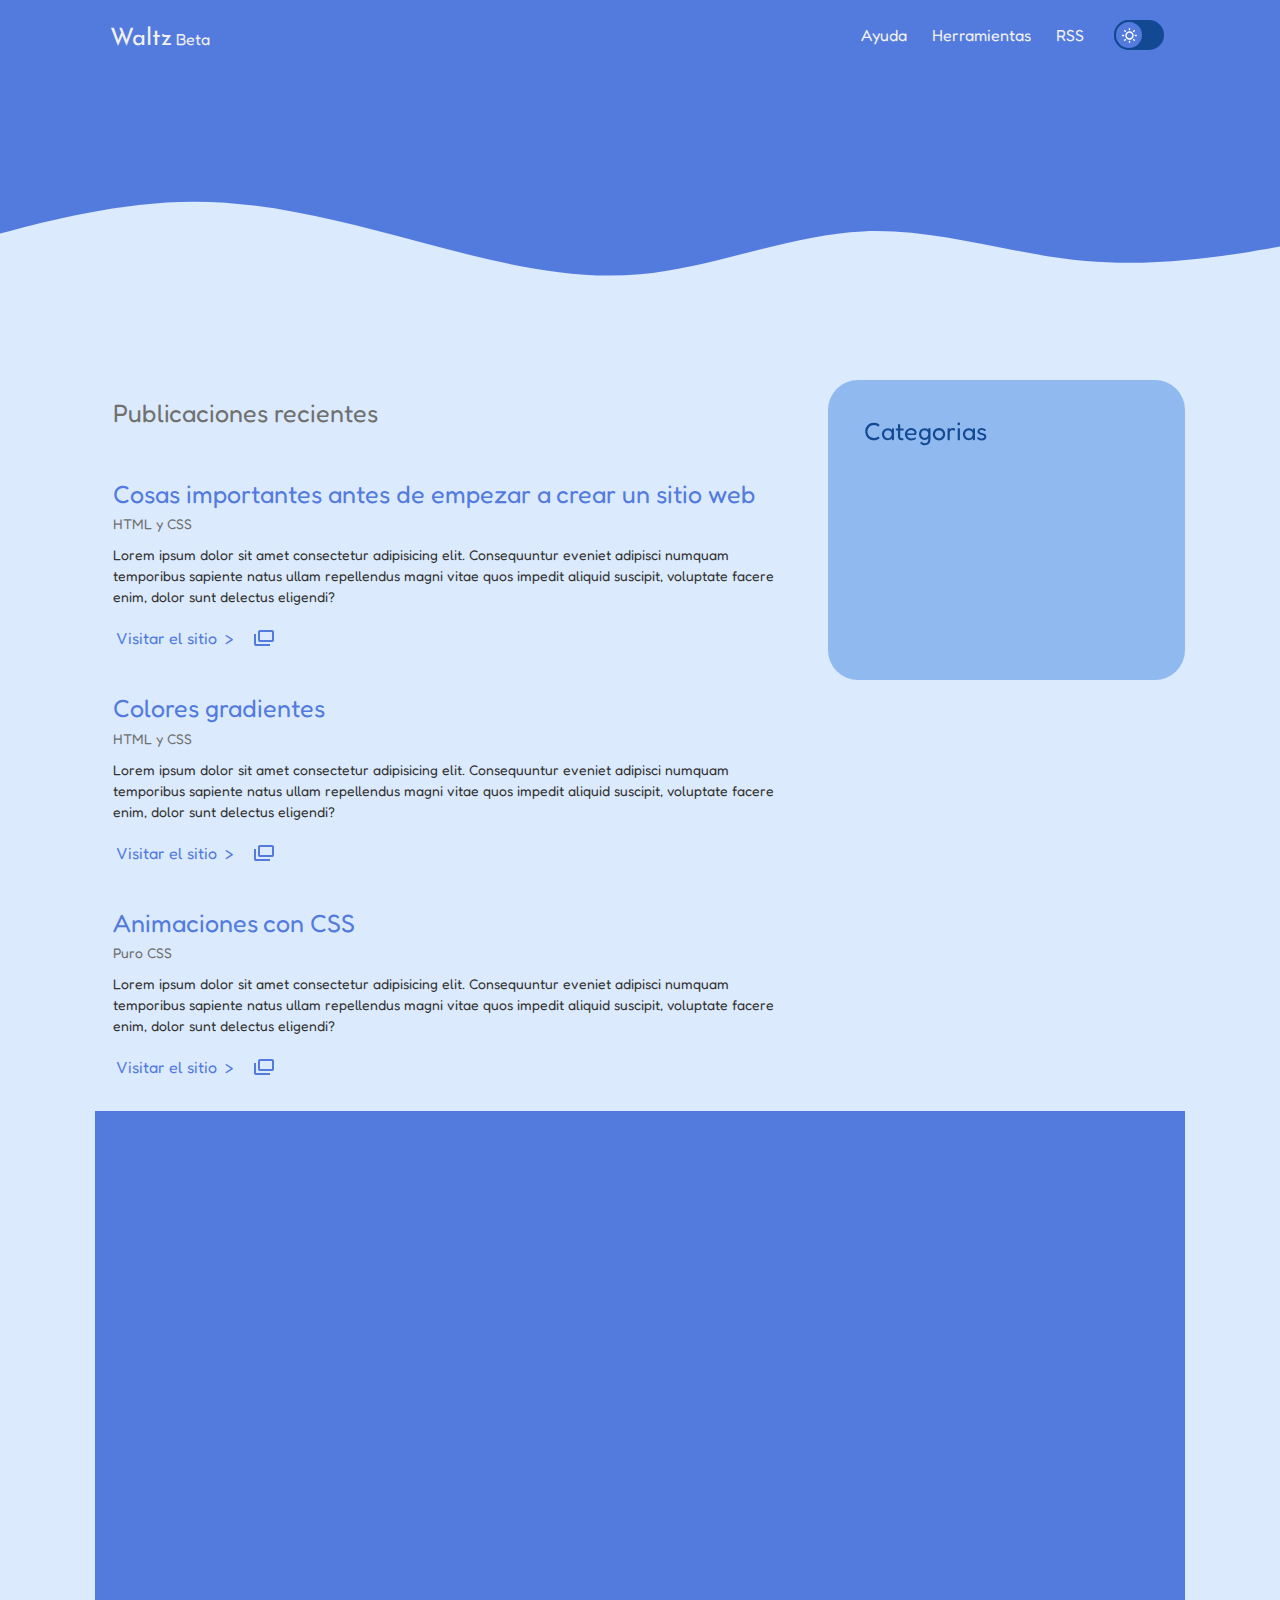
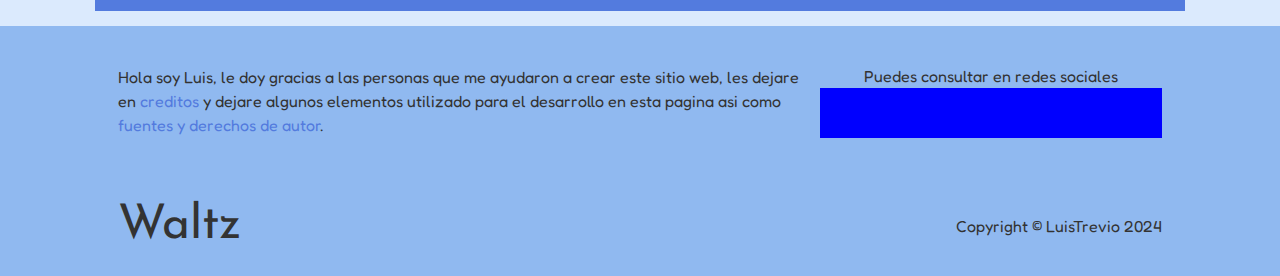
==== commit 833defec: "Add files via upload" ====
--- a/index.html
+++ b/index.html
@@ -8,7 +8,7 @@
         <meta name="theme-color" content="#537BDE" />
         <meta
         name="description"
-        content="TEST"
+        content="Waltz Web es un sitio web "
         />
         <title>Waltz beta</title>
 
@@ -24,8 +24,8 @@
 
     <body class="freeze">
 
-    <header class="scroll-hd">
-        <div class="header-max">
+    <nav class="scroll-hd">
+        <div class="nav-max">
 
             <div class="menu-mobile">
                 <div onclick="ClickMenu()" class="button">
@@ -40,7 +40,7 @@
 
             <div class="menu-desk">
                 <a href="#" class="desk-link scroll-tx">Ayuda</a>
-                <a href="#" class="desk-link scroll-tx">Herramientas</a>
+                <a href="https://luistrevio.github.io/CLBeta/tools/herramientas.html" class="desk-link scroll-tx">Herramientas</a>
                 <a href="#" class="desk-link scroll-tx">RSS</a>   
                 
                 <div class="pil-desk">
@@ -55,7 +55,7 @@
         
         </div>
 
-    </header>
+    </nav>
 
     <div class="menu-wave menu-on scroll-bg">
         <div class="menu-grid">
@@ -138,10 +138,13 @@
         <footer>
             <div class="footer-content">
                 <div class="footer-links">
-                    <div class="forum-links"></div>
+                    <div class="forum">
+                        <div class="forum-text"> Hola soy Luis, le doy gracias a las personas que me ayudaron a crear este sitio web, les dejare en <a href="#" class="visitar-button">creditos</a> y dejare algunos elementos utilizado para el desarrollo en esta pagina asi como
+                        <a href="#" class="visitar-button">fuentes y derechos de autor</a>.
+                        </div>
+                    </div>
                     <div class="redes">
                         Puedes consultar en redes sociales
-
                         <div class="png-redes-grid"></div>
                     </div>
                 </div>
@@ -155,8 +158,6 @@
 
     </div>
 
-
-
     </body>
     
 </html>--- a/css/color.css
+++ b/css/color.css
@@ -27,7 +27,7 @@
     --window-hover: url(../promp/windowd.svg);
 
     --button-dark: #124992;
-    --footer: #124992;
+    --footer: #317cdf71;
 
     --bg-movil: #dbeafd;
 }
@@ -62,7 +62,7 @@
     --window-hover: url(../promp/window.svg);
 
     --button-dark: #745f12;
-    --footer: #124992;
+    --footer: linear-gradient(180deg, rgba(0,0,0,1) 0%, rgb(7 9 14) 77%, rgb(7 9 14) 98%, rgb(30 39 60) 100%);
 
     --bg-movil: #07090e;
 }
@@ -98,7 +98,7 @@
     --window-hover: url(../promp/window.svg);
 
     --button-dark: #745f12;
-    --footer: #124992;
+    --footer:linear-gradient(180deg, rgba(0,0,0,1) 0%, rgb(7 9 14) 77%, rgb(7 9 14) 98%, rgb(30 39 60) 100%);
 
     --bg-movil: #07090e;
     }
--- a/css/header.css
+++ b/css/header.css
@@ -1,4 +1,4 @@
-header {
+nav {
     width: 100%;
     height: 70px;
 
@@ -17,7 +17,7 @@
     background-color: var(--header-on);
 }
 
-.header-max{
+.nav-max{
     width: 100%;
     height: 70px;
 
@@ -147,11 +147,11 @@
         display: none;
     }
 
-    header {
-        height: 60px;
-    }
-
-    .header-max, .logo-img {
+    nav {
+        height: 60px;
+    }
+
+    .nav-max, .logo-img {
         height: 60px;
     }
 
--- a/css/footer.css
+++ b/css/footer.css
@@ -4,7 +4,7 @@
     width: 100%;
     height: auto;
 
-    background: var(--ventana);
+    background: var(--footer);
     margin-top: 15px;
 }
 
@@ -25,29 +25,40 @@
     display: grid;
 
     grid-template-columns: 2fr 1fr;
+    gap: 18px;
 
     font-family: "Fredoka", sans-serif;
 
     color: var(--header-color-on);
 }
 
-.forum-links {
-    display: block;
-    height: 200px;
+.forum {
+    width: 100%;
+    height: 150px;
 
-    background-color: rebeccapurple;
+    display: flex;
+    align-items: center;
+    justify-content: center;
+}
+
+.forum-text {
+    font-size: 16px;
+    font-family: "Fredoka", sans-serif;
+}
+
+.forum .visitar-button {
+    display: inline;
 }
 
 .redes {
     display: block;
-    height: 200px;
+    height: 150px;
 
-    background-color: red;
     display: flex;
 
     align-items: center;
     justify-content: center;
-    flex-direction: column;
+    flex-direction: column ;
 }
 
 .png-redes-grid {
@@ -59,7 +70,7 @@
 
 .copyrigter {
     width: 100%;
-    height: 120px;
+    height: 100px;
 
     color: var(--header-color-on);
 
@@ -74,7 +85,7 @@
 
 .logo-footer {
     width: fit-content;
-    height: 120px;
+    height: auto;
 
     display: flex;
     justify-content: center;
@@ -91,12 +102,16 @@
 
 @media (max-width:780px) {
 
-    .footer-links {
+    .footer-links{
         display: block;
     }
 
-    .forum-links, .redes {
+    .forum, .redes {
         height: auto;
+    }
+
+    .forum {
+        padding: 18px 0;
     }
 
     .copyrigter {
